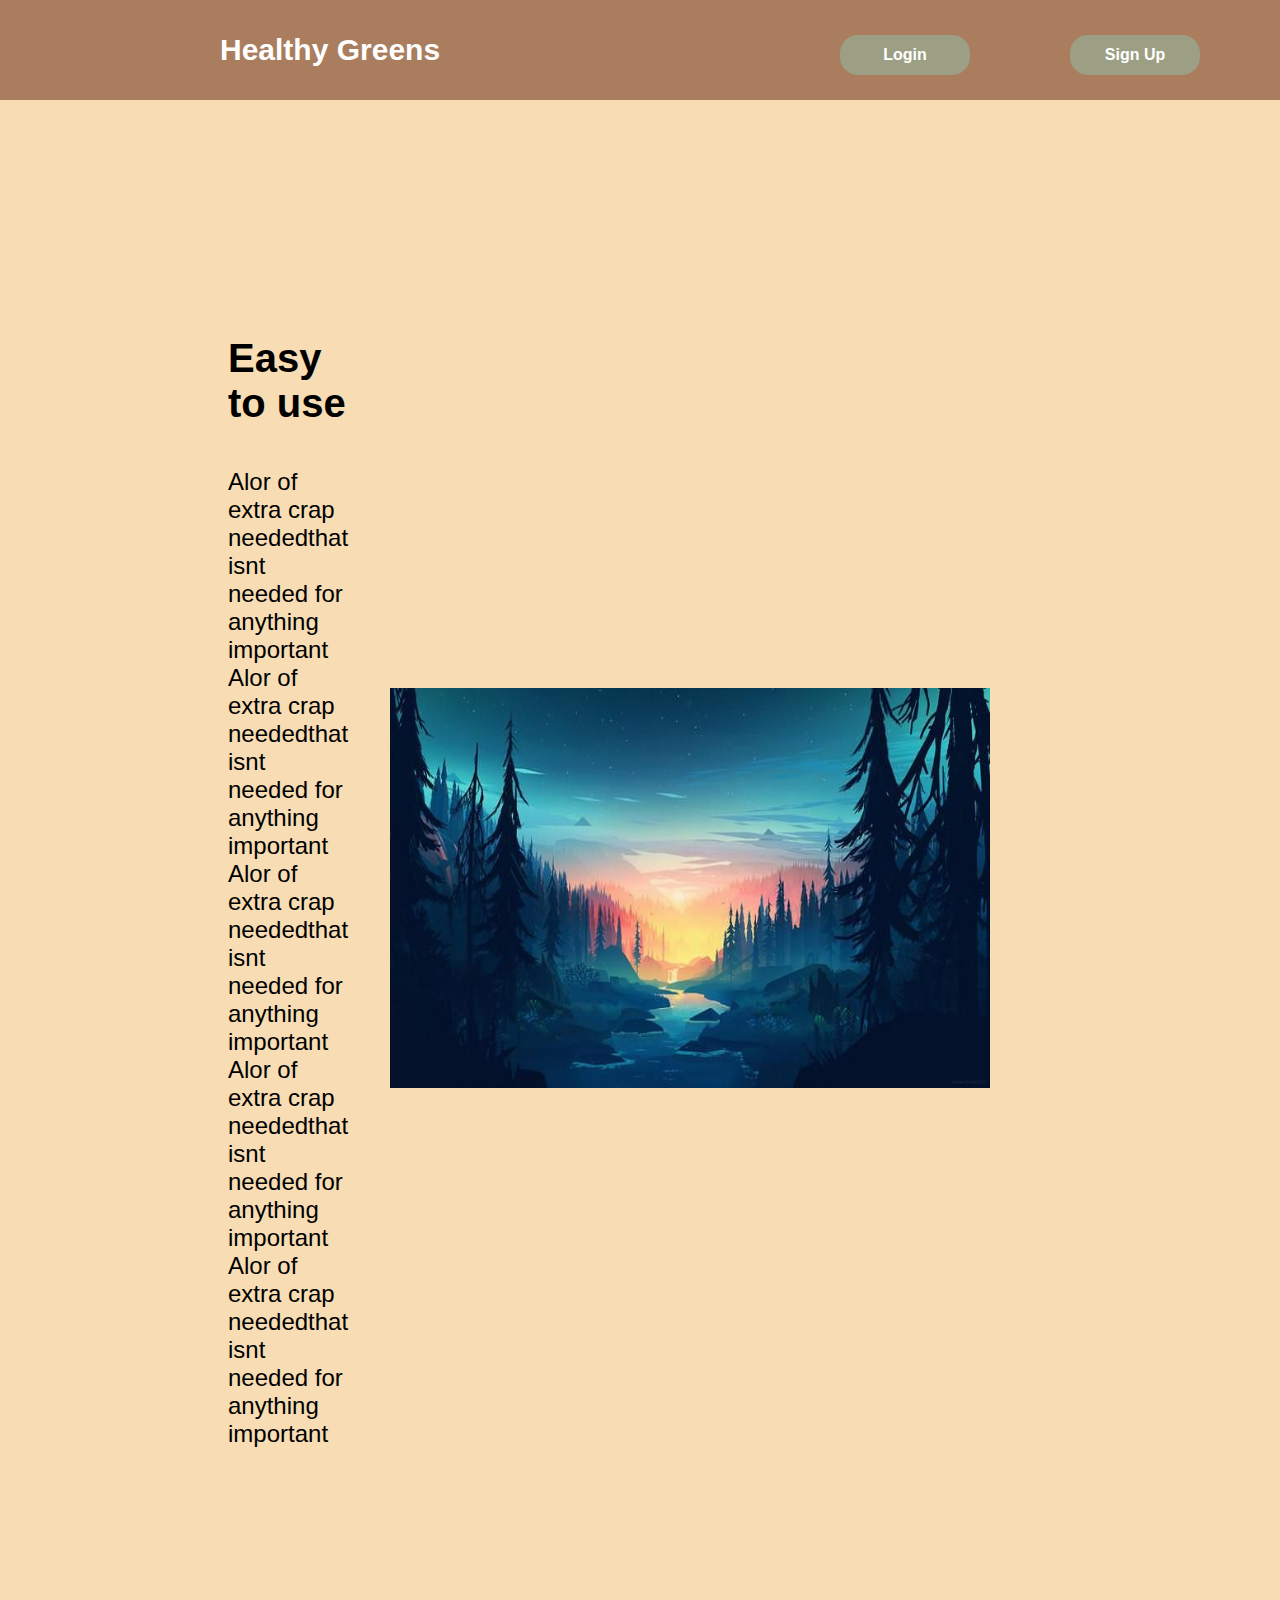
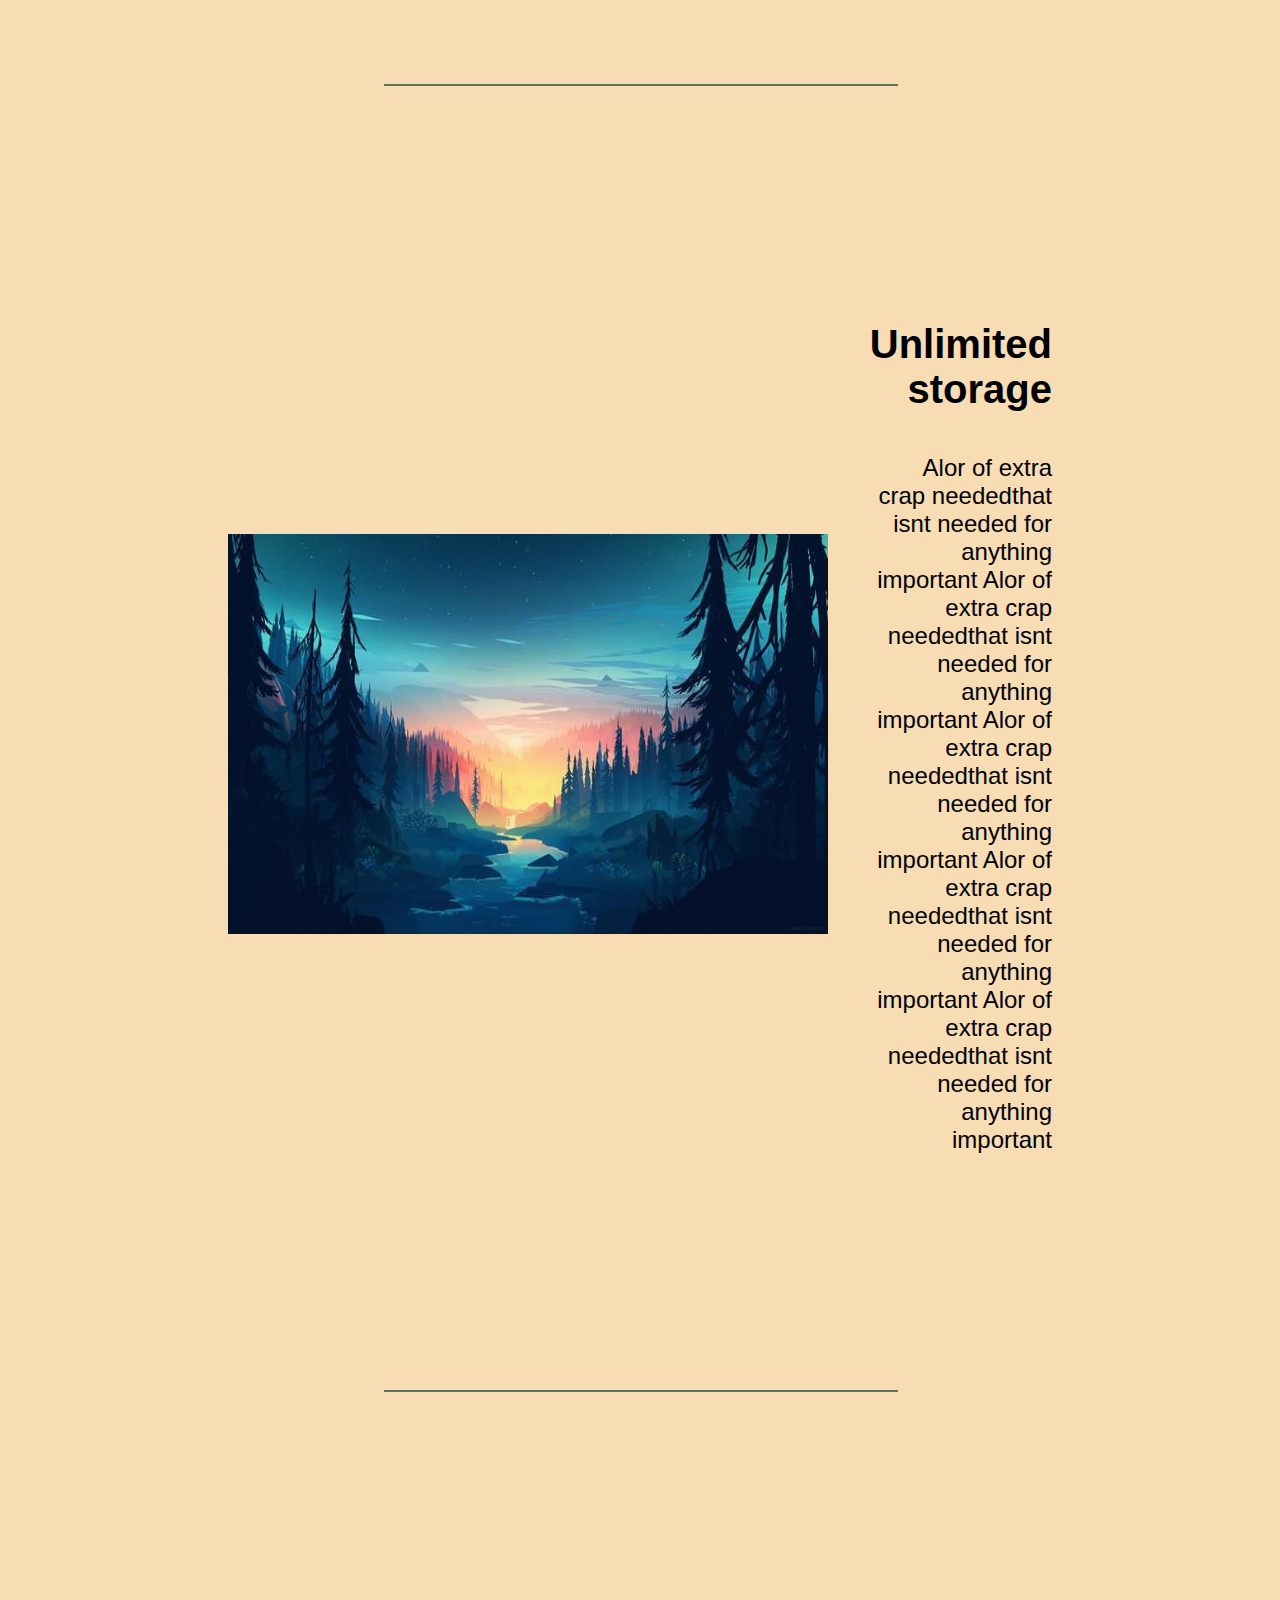
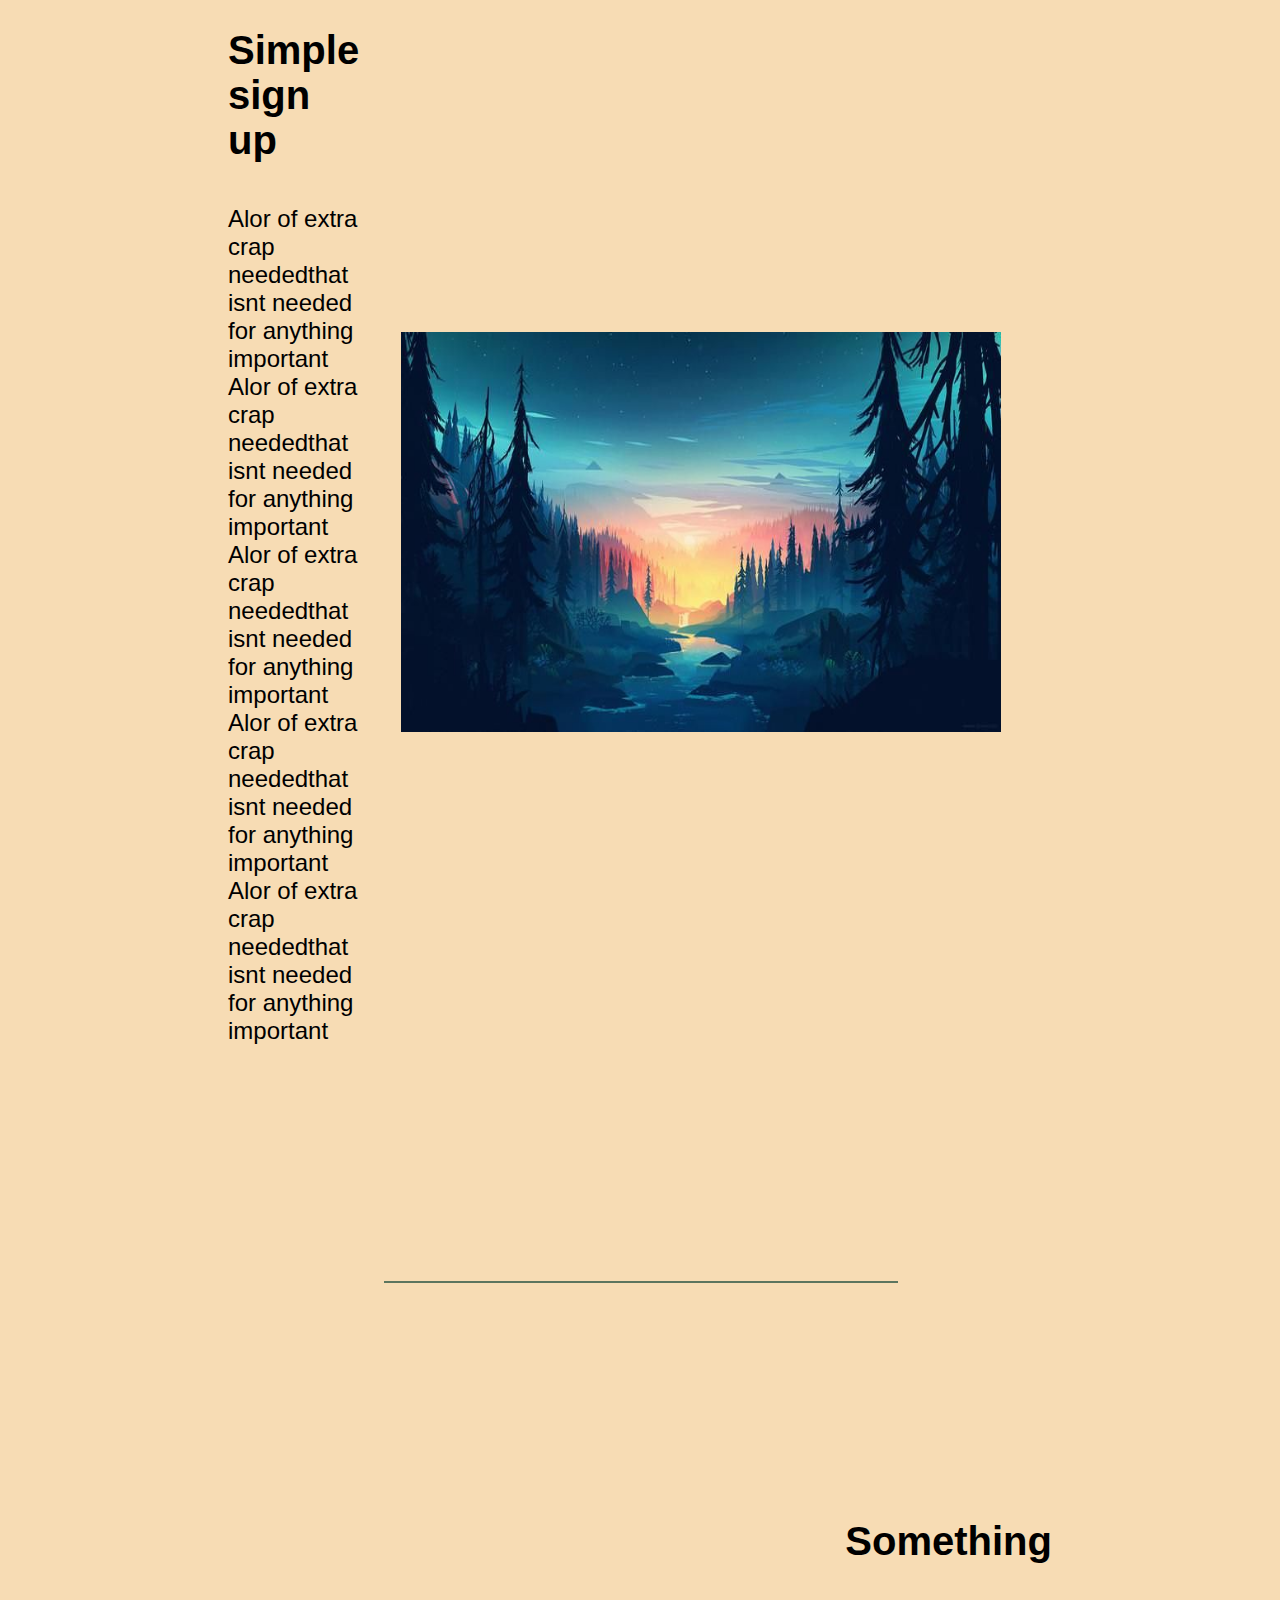
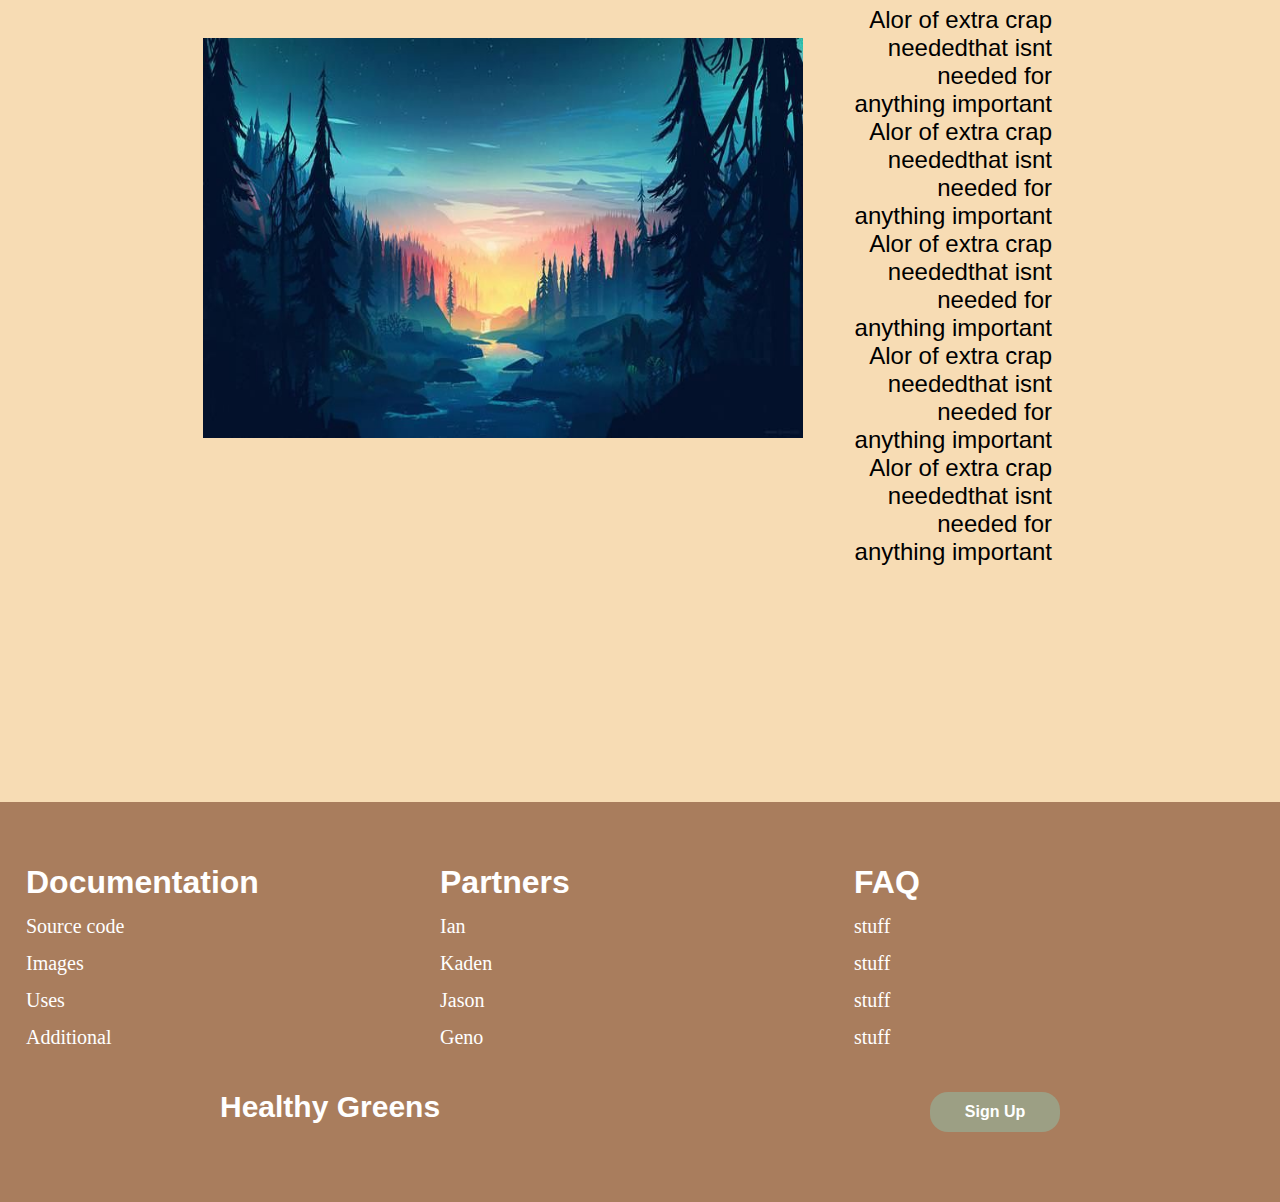
==== Veggies-updated/index.html @ 04698a67 "Add files via upload" ====
<!DOCTYPE html>
<html>
    <head>
        <!--This is for the header and the picture on the tab up top-->
        <link rel="shortcut icon" href="littlelogo.png" type="image/x-icon">
        <title>
        Healthy Greens | The Only Plant Service
        </title>
    <link href="index.css" rel = "stylesheet" type = "text/css">
    </head>
    

    <body>


        <!--This section is for login, sign up, and the logo up top-->
        <nav>
            <ul class="ul_li ">

                <li class="ul_li_left" style="margin-left: 200px;"><a href="#">Healthy Greens</a></li>
                <li class="ul_li_right"><a href="signup.html"><button class="login_button login_position">Sign Up</button></a></li>
                <li class="ul_li_right"><a href="login.html"><button class="login_button login_position">Login</button></a></li>
                
                
            </ul>
        </nav>


        <!--This section is for the main body of the page-->
        <table border="0" class="table_home">

            <tr><th class="th_home">Easy to use</th><th rowspan="2" class="th_home"><img src="landing_background.jpeg" width="600px" height="400px"></th></tr>
            <tr><td class="td_home">Alor of extra crap neededthat isnt needed for anything important
                Alor of extra crap neededthat isnt needed for anything important
                Alor of extra crap neededthat isnt needed for anything important
                Alor of extra crap neededthat isnt needed for anything important
                Alor of extra crap neededthat isnt needed for anything important
            </td> </tr>

        </table>

        <hr class="blog_lines">

        <table border="0" class="table_home_right">

            <tr><th rowspan="2" class="th_home_right"><img src="landing_background.jpeg" width="600px" height="400px"></th><th class="th_home_right">Unlimited storage</th></tr>
            <tr><td class="td_home_right">Alor of extra crap neededthat isnt needed for anything important
                Alor of extra crap neededthat isnt needed for anything important
                Alor of extra crap neededthat isnt needed for anything important
                Alor of extra crap neededthat isnt needed for anything important
                Alor of extra crap neededthat isnt needed for anything important
            </td> </tr>

        </table>

        <hr class="blog_lines">

        <table border="0" class="table_home">

            <tr><th class="th_home">Simple sign up</th><th rowspan="2" class="th_home"><img src="landing_background.jpeg" width="600px" height="400px"></th></tr>
            <tr><td class="td_home">Alor of extra crap neededthat isnt needed for anything important
                Alor of extra crap neededthat isnt needed for anything important
                Alor of extra crap neededthat isnt needed for anything important
                Alor of extra crap neededthat isnt needed for anything important
                Alor of extra crap neededthat isnt needed for anything important
            </td> </tr>

        </table>

        <hr class="blog_lines">

        <table border="0" class="table_home_right">

            <tr><th rowspan="2" class="th_home_right"><img src="landing_background.jpeg" width="600px" height="400px"></th><th class="th_home_right">Something</th></tr>
            <tr><td class="td_home_right">Alor of extra crap neededthat isnt needed for anything important
                Alor of extra crap neededthat isnt needed for anything important
                Alor of extra crap neededthat isnt needed for anything important
                Alor of extra crap neededthat isnt needed for anything important
                Alor of extra crap neededthat isnt needed for anything important
            </td> </tr>

        </table>

        
        


        <!--This section is for the footer and some random links we choose-->
       <footer>


        <!--This is the table section of the footer-->


           <br><br><br>
           <table border="0">
            <tr><th>Documentation</th><th>Partners</th><th><a href = "faq.html">FAQ</a></th></tr>
            <tr><td>Source code</td><td>Ian</td><td>stuff</td></tr>
            <tr><td>Images</td><td>Kaden</td><td>stuff</td></tr>
            <tr><td>Uses</td><td>Jason</td><td>stuff</td></tr>
            <tr><td>Additional</td><td>Geno</td><td>stuff</td></tr>
           </table>
           

           <!--This is the sign up so far-->


           <nav class="footer_nav">
               <ul>
                <li class="ul_li_left" style="margin-left: 200px;"><a href="#">Healthy Greens</a></li>
                <li class="ul_li_right" style="margin-right: 200px;"><a href="signup.html"><button class="login_button login_position">Sign Up</button></a></li>
               </ul>
           </nav>
       </footer>
        
        

    </body>

</html>
---- Veggies-updated/index.css ----
* {

    margin: 0;
    padding: 0;
    text-decoration: none;

}
body {

    background-color:rgb(247,220,180);

}

.login_button {

    background-color: rgb(156,159,132);
    border: none;
    text-align: center;
    width: 130px;
    height: 40px;
    font-size: medium;
    transition-duration: 0.4s;
    border-radius: 18px;
    outline: none;
    font-weight: bold;
    cursor: pointer;
    color: white;
    
    
}
.login_button:hover {

    background-color: rgb(92,117,94);
    color: white;

}
nav {
    
    width: 100%;
    height: 100px;
    background-color: rgb(169,125,93);

}
a {
    color: white;
}
.table_links {

    color: black;
    text-decoration: none;
    background-color: none;
    
    
    }
    
    .table_home {
    
    text-align: left;
    margin-left: 15%;
    margin-right: 20%;
    width: 60%;
    margin-top: 200px;
    border-spacing: 30px;
    
    
    }
    
    .td_home {
    
    width: 50%;
    font-size: 24px;
    color:black;
    font-family: Arial, Helvetica, sans-serif;
    
    }
    
    .th_home {
    
    font-size: 40px;
    color: black;
    font-family: Arial, Helvetica, sans-serif;
    font-weight: bold;
    
    
    }
    
    .table_home_right {
    
    
    text-align: right;
    margin-right: 15%;
    width: 60%;
    margin-top: 200px;
    border-spacing: 30px;
    
    
    }
    .td_home_right {
    
    text-align: right;
    width: 50%;
    font-size: 24px;
    color:black;
    font-family: Arial, Helvetica, sans-serif;
    
    
    
    }
    
    .th_home_right {
    
    text-align: right;
    font-size: 40px;
    color: black;
    font-family: Arial, Helvetica, sans-serif;
    font-weight: bold;
    
    }
    footer {

        margin-top: 200px;
        width: 100%;
        height: 400px;
        background-color: rgb(169,125,93);
        position: relative;
        bottom: 0;
    
    }
    .footer_nav {

        background-color: rgb(169,125,93);
        position: relative;
        bottom: 0;
    
    }
    ul li {

        list-style: none;
        display: inline-block;
        line-height: 100px;
        font-weight: bold;  
    
    }
    .ul_li_left {
    
        float: left;
    
    }
    .ul_li_right {
    
        
        float: right;
        margin-right: 60px;
    
    }
    ul li a {
    
        font-size: 30px;
        font-family: Arial;
        color: white;
        padding: 0 20px;
    
    }
    
    table {
    
        margin-left: auto;
        margin-right: auto;
        
    
    } 
    th {
    
        font-family: Arial, Helvetica, sans-serif;
        color: white;
        padding: 6px;
        text-align: left;
        width: 400px;
        height: 30px;
        font-size: 32px;
    
    }
    td {
    
        color: white;
        padding: 6px;
        text-align: left;
        width: 400px;
        height: 10px;
        font-size: 20px;
    
    }
    
    .blog_lines {
    
    border: 1px solid rgb(92,117,94);
    width: 99.9%;
    width: 40%;
    margin-right: 30%;
    margin-left: 30%;
    margin-top: 200px;
    
    }
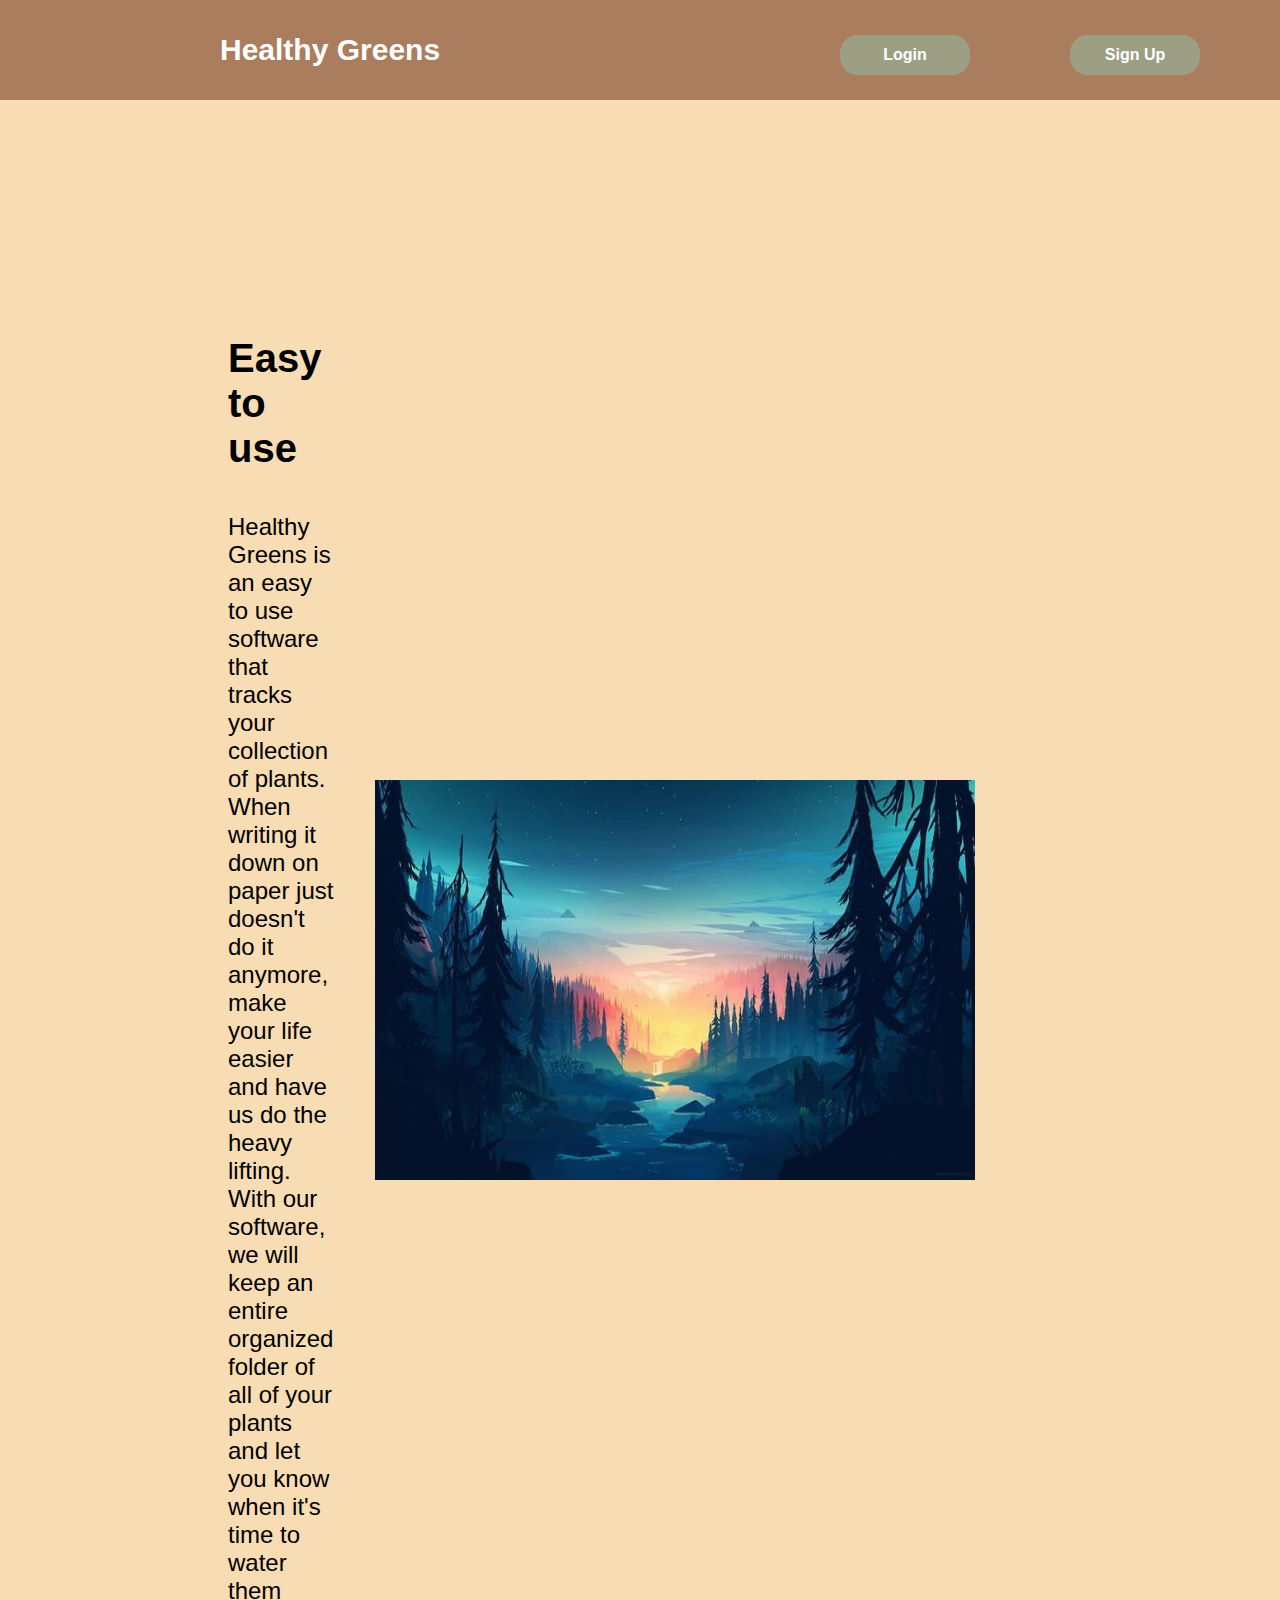
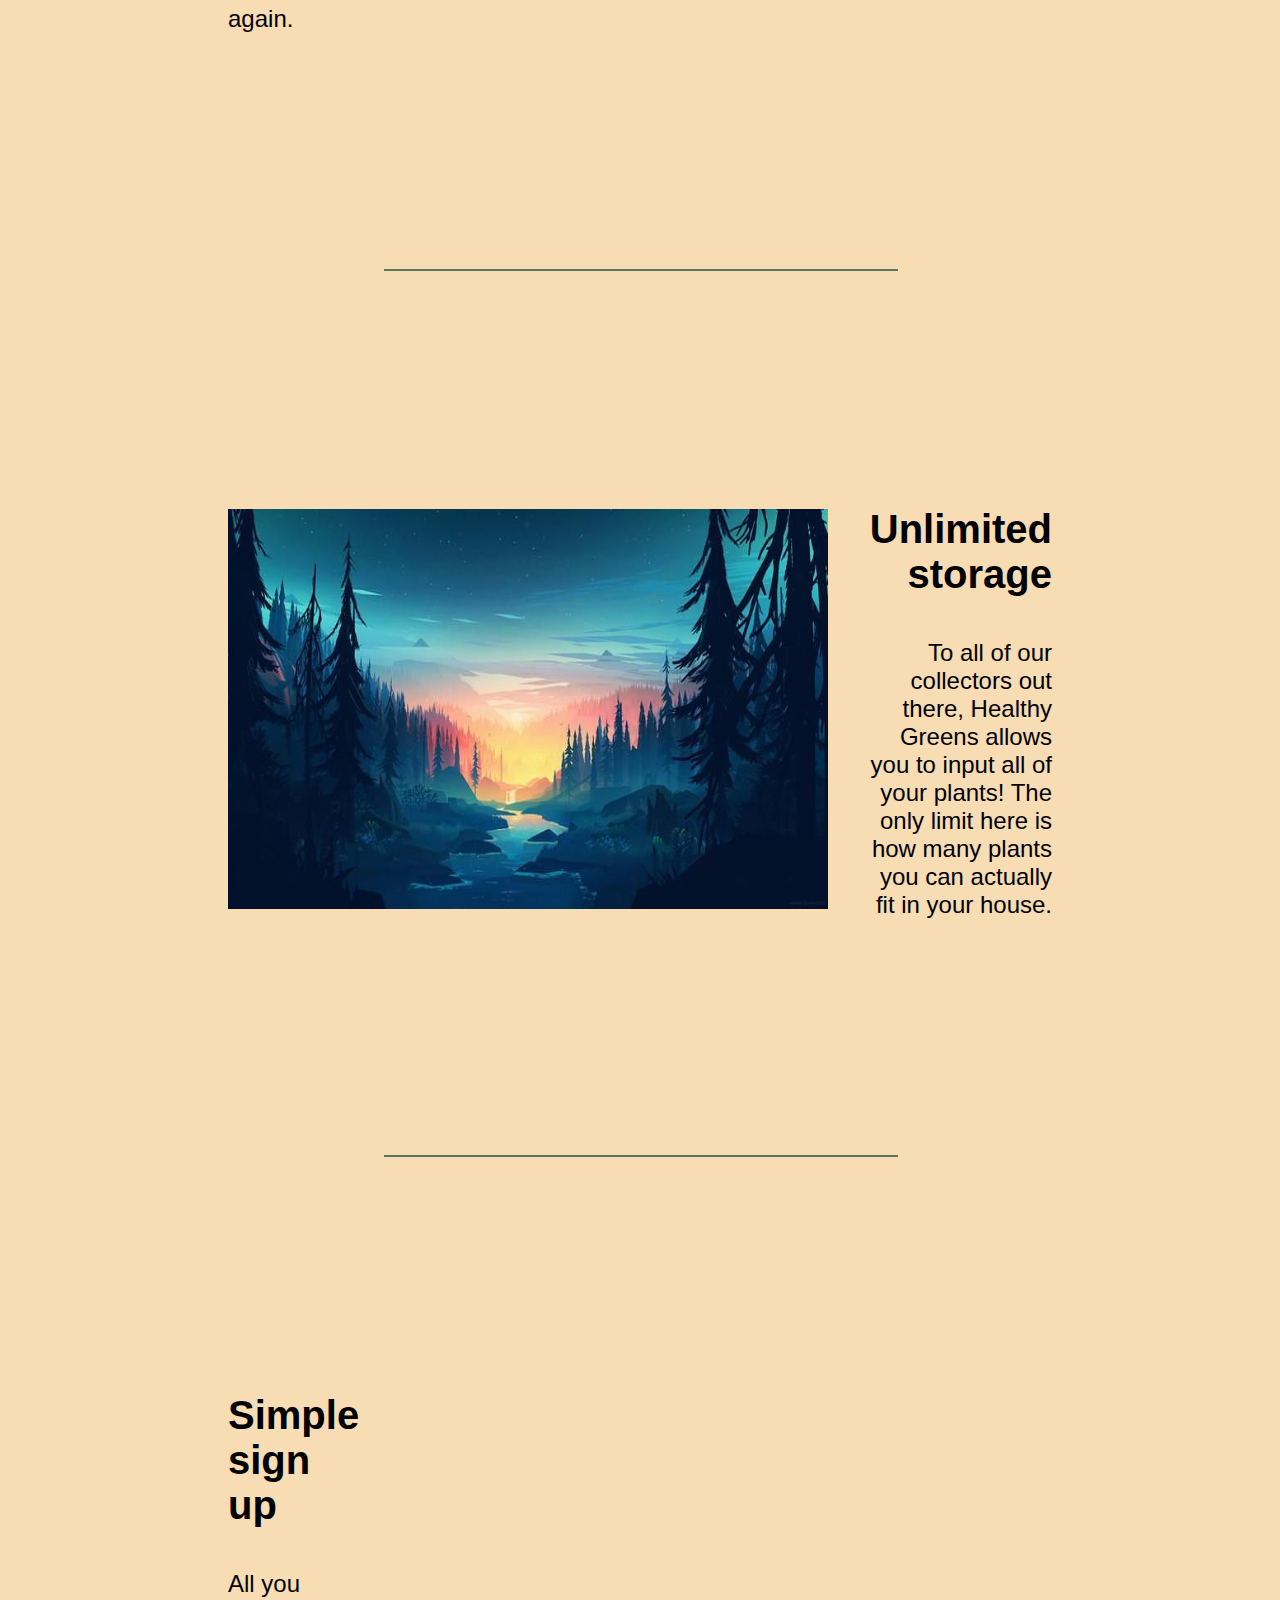
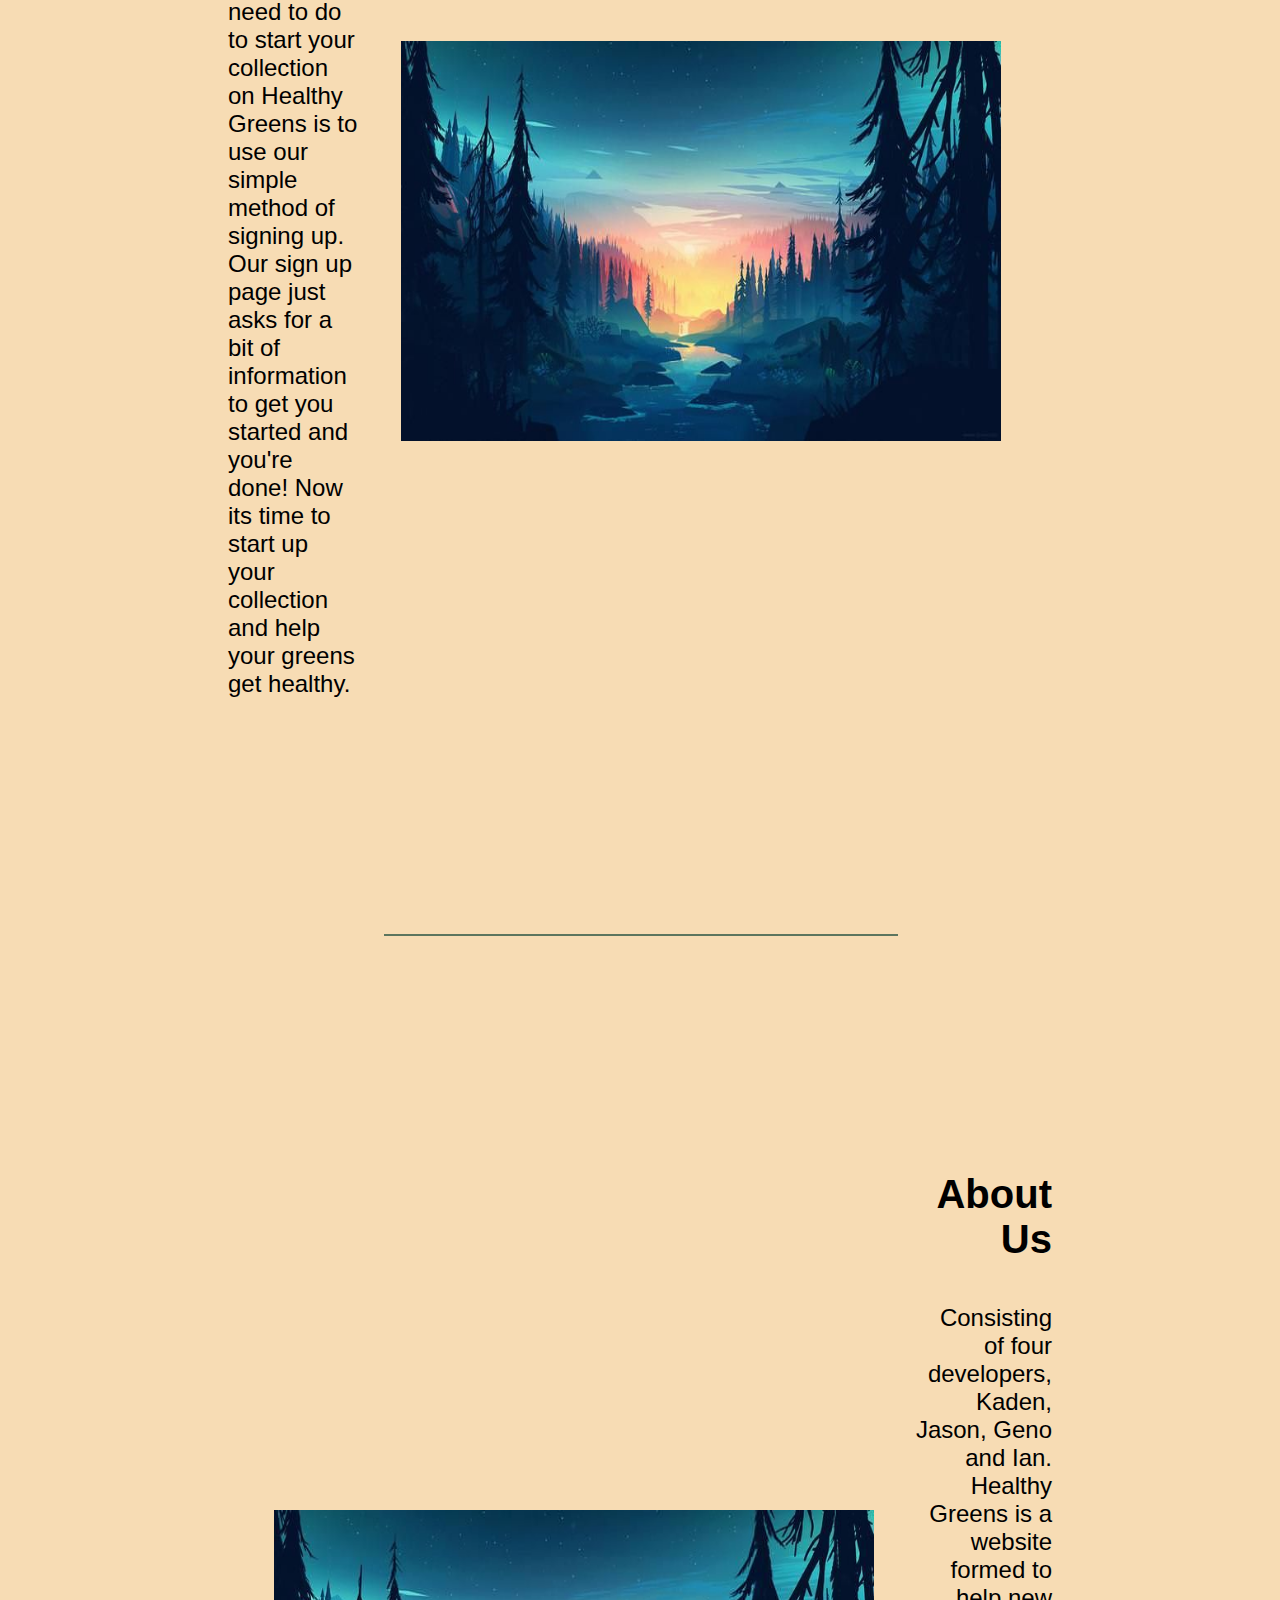
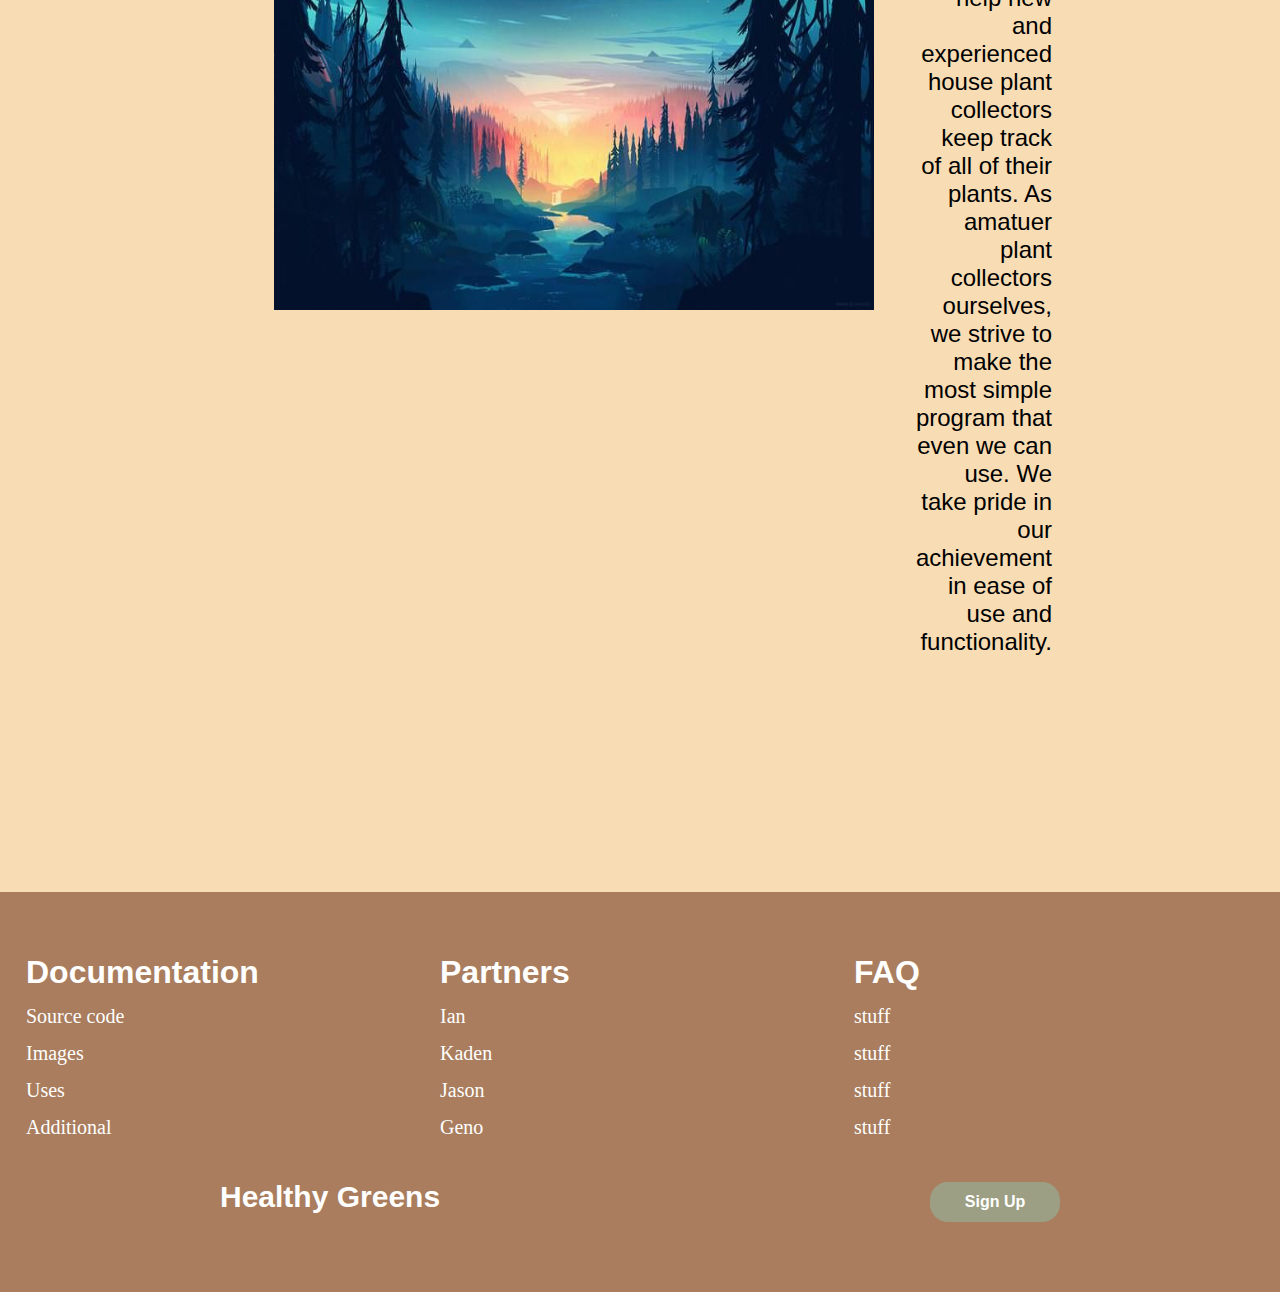
==== commit 4b1de303: "Add files via upload" ====
--- a/Veggies-updated/index.html
+++ b/Veggies-updated/index.html
@@ -30,11 +30,11 @@
         <table border="0" class="table_home">
 
             <tr><th class="th_home">Easy to use</th><th rowspan="2" class="th_home"><img src="landing_background.jpeg" width="600px" height="400px"></th></tr>
-            <tr><td class="td_home">Alor of extra crap neededthat isnt needed for anything important
-                Alor of extra crap neededthat isnt needed for anything important
-                Alor of extra crap neededthat isnt needed for anything important
-                Alor of extra crap neededthat isnt needed for anything important
-                Alor of extra crap neededthat isnt needed for anything important
+            <tr><td class="td_home">Healthy Greens is an easy to use software that tracks your collection of plants.
+                When writing it down on paper just doesn't do it anymore, make your
+                life easier and have us do the heavy lifting. With our software,
+                we will keep an entire organized folder of all of your plants
+                and let you know when it's time to water them again.    
             </td> </tr>
 
         </table>
@@ -44,11 +44,9 @@
         <table border="0" class="table_home_right">
 
             <tr><th rowspan="2" class="th_home_right"><img src="landing_background.jpeg" width="600px" height="400px"></th><th class="th_home_right">Unlimited storage</th></tr>
-            <tr><td class="td_home_right">Alor of extra crap neededthat isnt needed for anything important
-                Alor of extra crap neededthat isnt needed for anything important
-                Alor of extra crap neededthat isnt needed for anything important
-                Alor of extra crap neededthat isnt needed for anything important
-                Alor of extra crap neededthat isnt needed for anything important
+            <tr><td class="td_home_right">To all of our collectors out there, Healthy Greens
+                allows you to input all of your plants! The only limit here is 
+                how many plants you can actually fit in your house. 
             </td> </tr>
 
         </table>
@@ -58,11 +56,11 @@
         <table border="0" class="table_home">
 
             <tr><th class="th_home">Simple sign up</th><th rowspan="2" class="th_home"><img src="landing_background.jpeg" width="600px" height="400px"></th></tr>
-            <tr><td class="td_home">Alor of extra crap neededthat isnt needed for anything important
-                Alor of extra crap neededthat isnt needed for anything important
-                Alor of extra crap neededthat isnt needed for anything important
-                Alor of extra crap neededthat isnt needed for anything important
-                Alor of extra crap neededthat isnt needed for anything important
+            <tr><td class="td_home">All you need to do to start your collection on 
+                Healthy Greens is to use our simple method of signing up. 
+                Our sign up page just asks for a bit of information 
+                to get you started and you're done! Now its time to 
+                start up your collection and help your greens get healthy.  
             </td> </tr>
 
         </table>
@@ -71,12 +69,13 @@
 
         <table border="0" class="table_home_right">
 
-            <tr><th rowspan="2" class="th_home_right"><img src="landing_background.jpeg" width="600px" height="400px"></th><th class="th_home_right">Something</th></tr>
-            <tr><td class="td_home_right">Alor of extra crap neededthat isnt needed for anything important
-                Alor of extra crap neededthat isnt needed for anything important
-                Alor of extra crap neededthat isnt needed for anything important
-                Alor of extra crap neededthat isnt needed for anything important
-                Alor of extra crap neededthat isnt needed for anything important
+            <tr><th rowspan="2" class="th_home_right"><img src="landing_background.jpeg" width="600px" height="400px"></th><th class="th_home_right">About Us</th></tr>
+            <tr><td class="td_home_right">Consisting of four developers, Kaden, Jason, Geno and Ian. 
+                Healthy Greens is a website formed to help new and experienced
+                house plant collectors keep track of all of their plants. 
+                As amatuer plant collectors ourselves, we strive to make the 
+                most simple program that even we can use. We take pride 
+                in our achievement in ease of use and functionality.
             </td> </tr>
 
         </table>
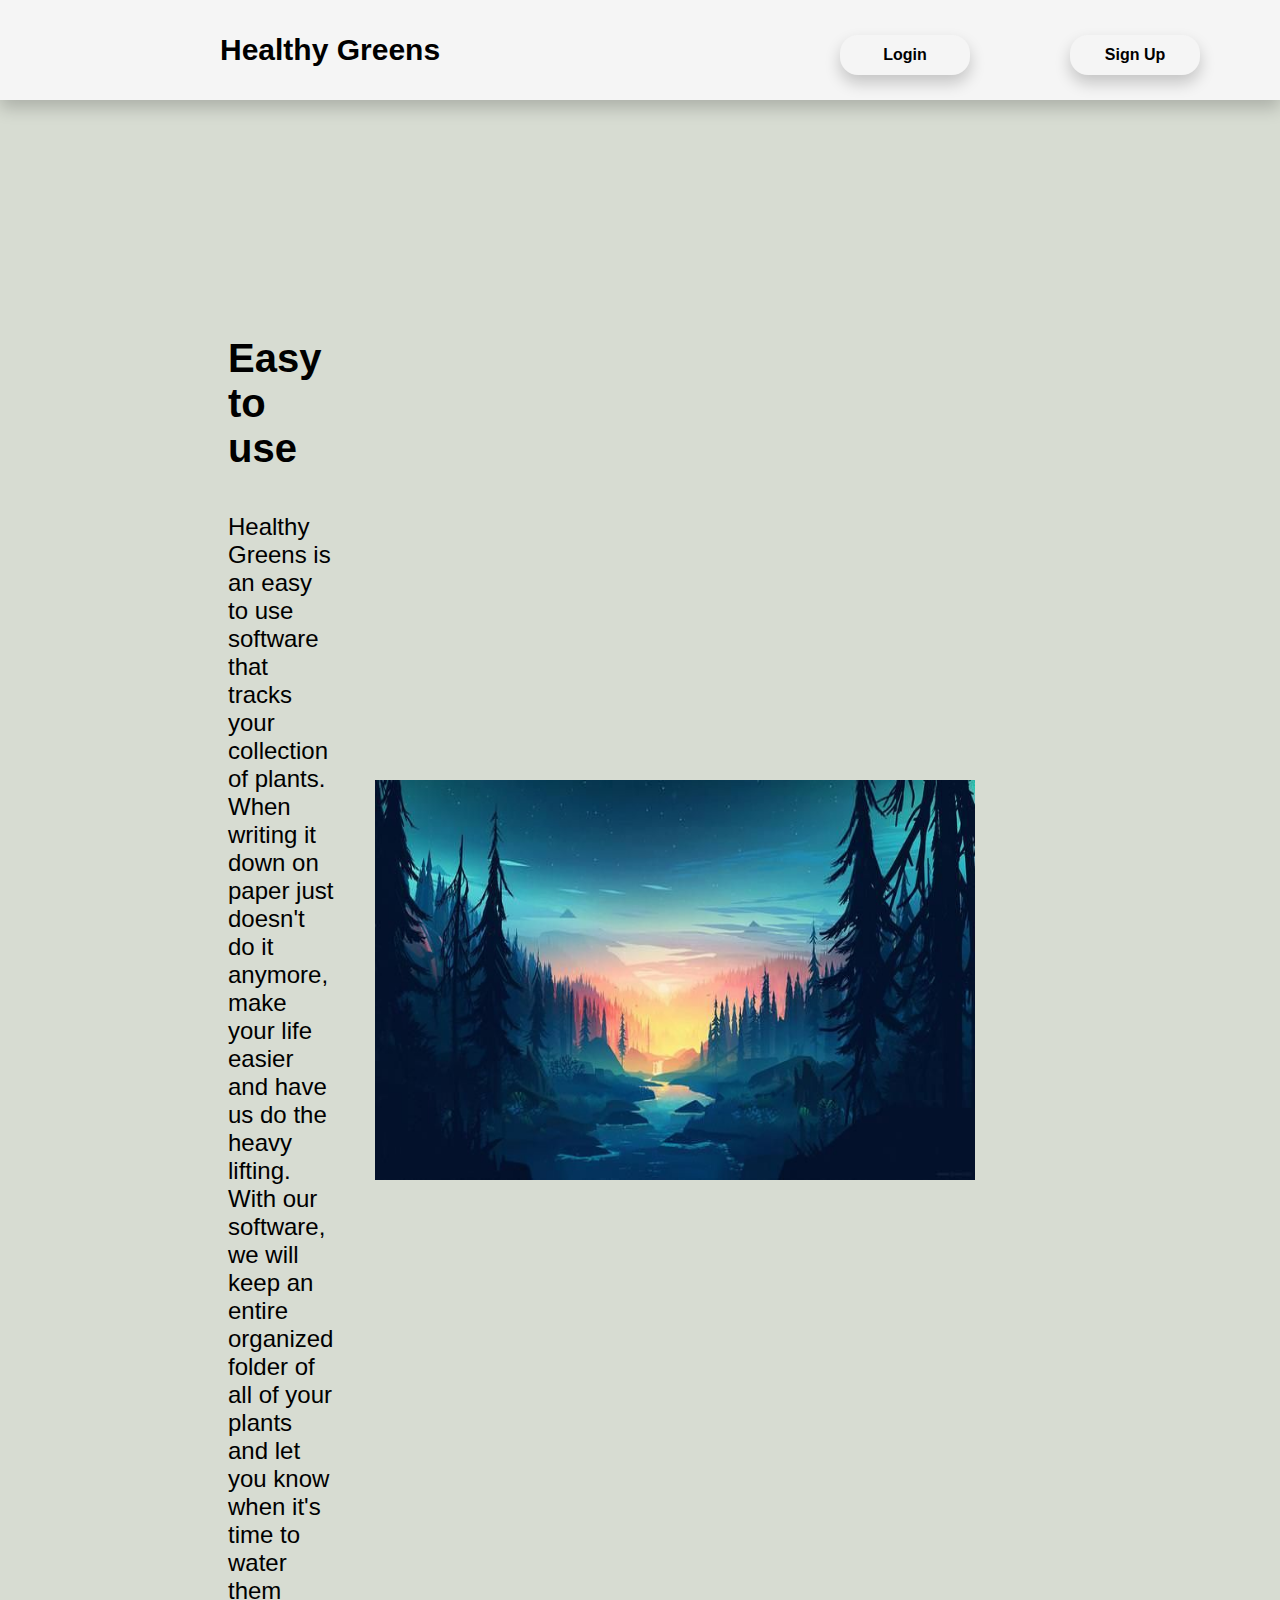
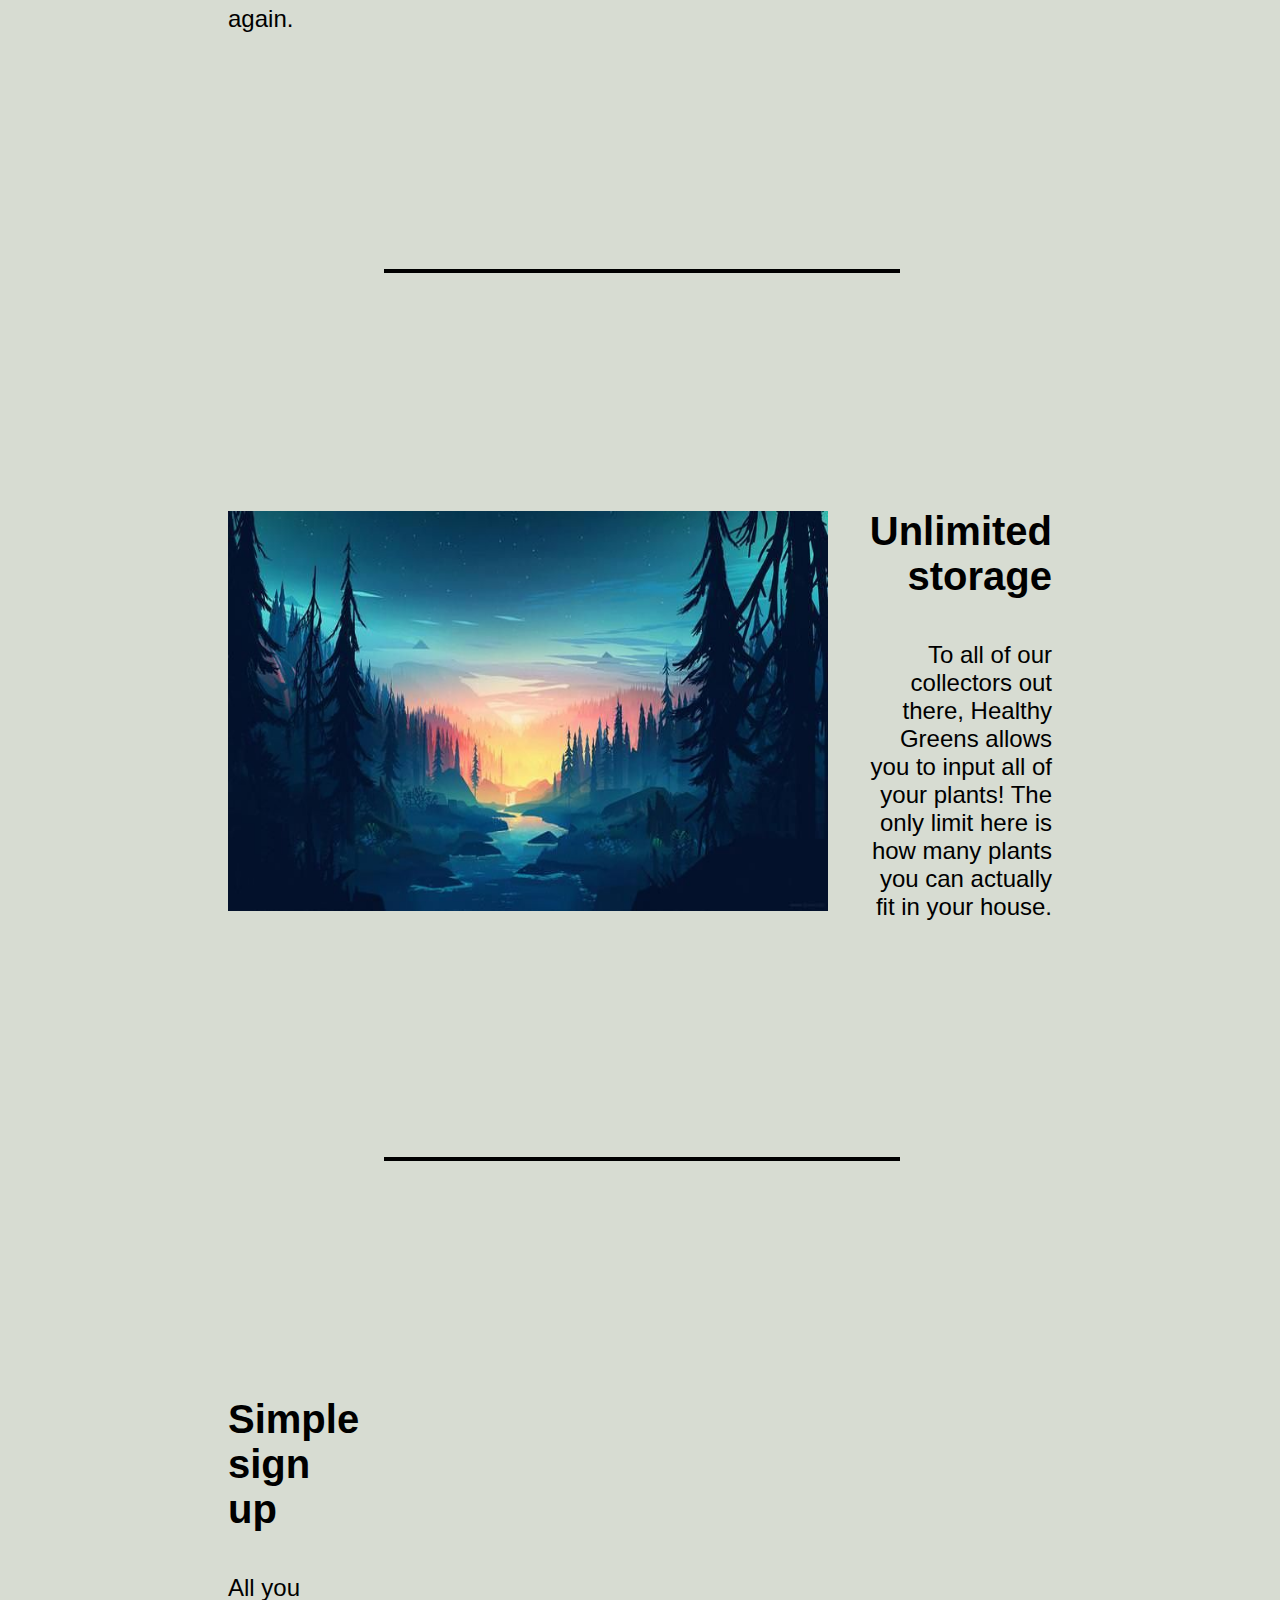
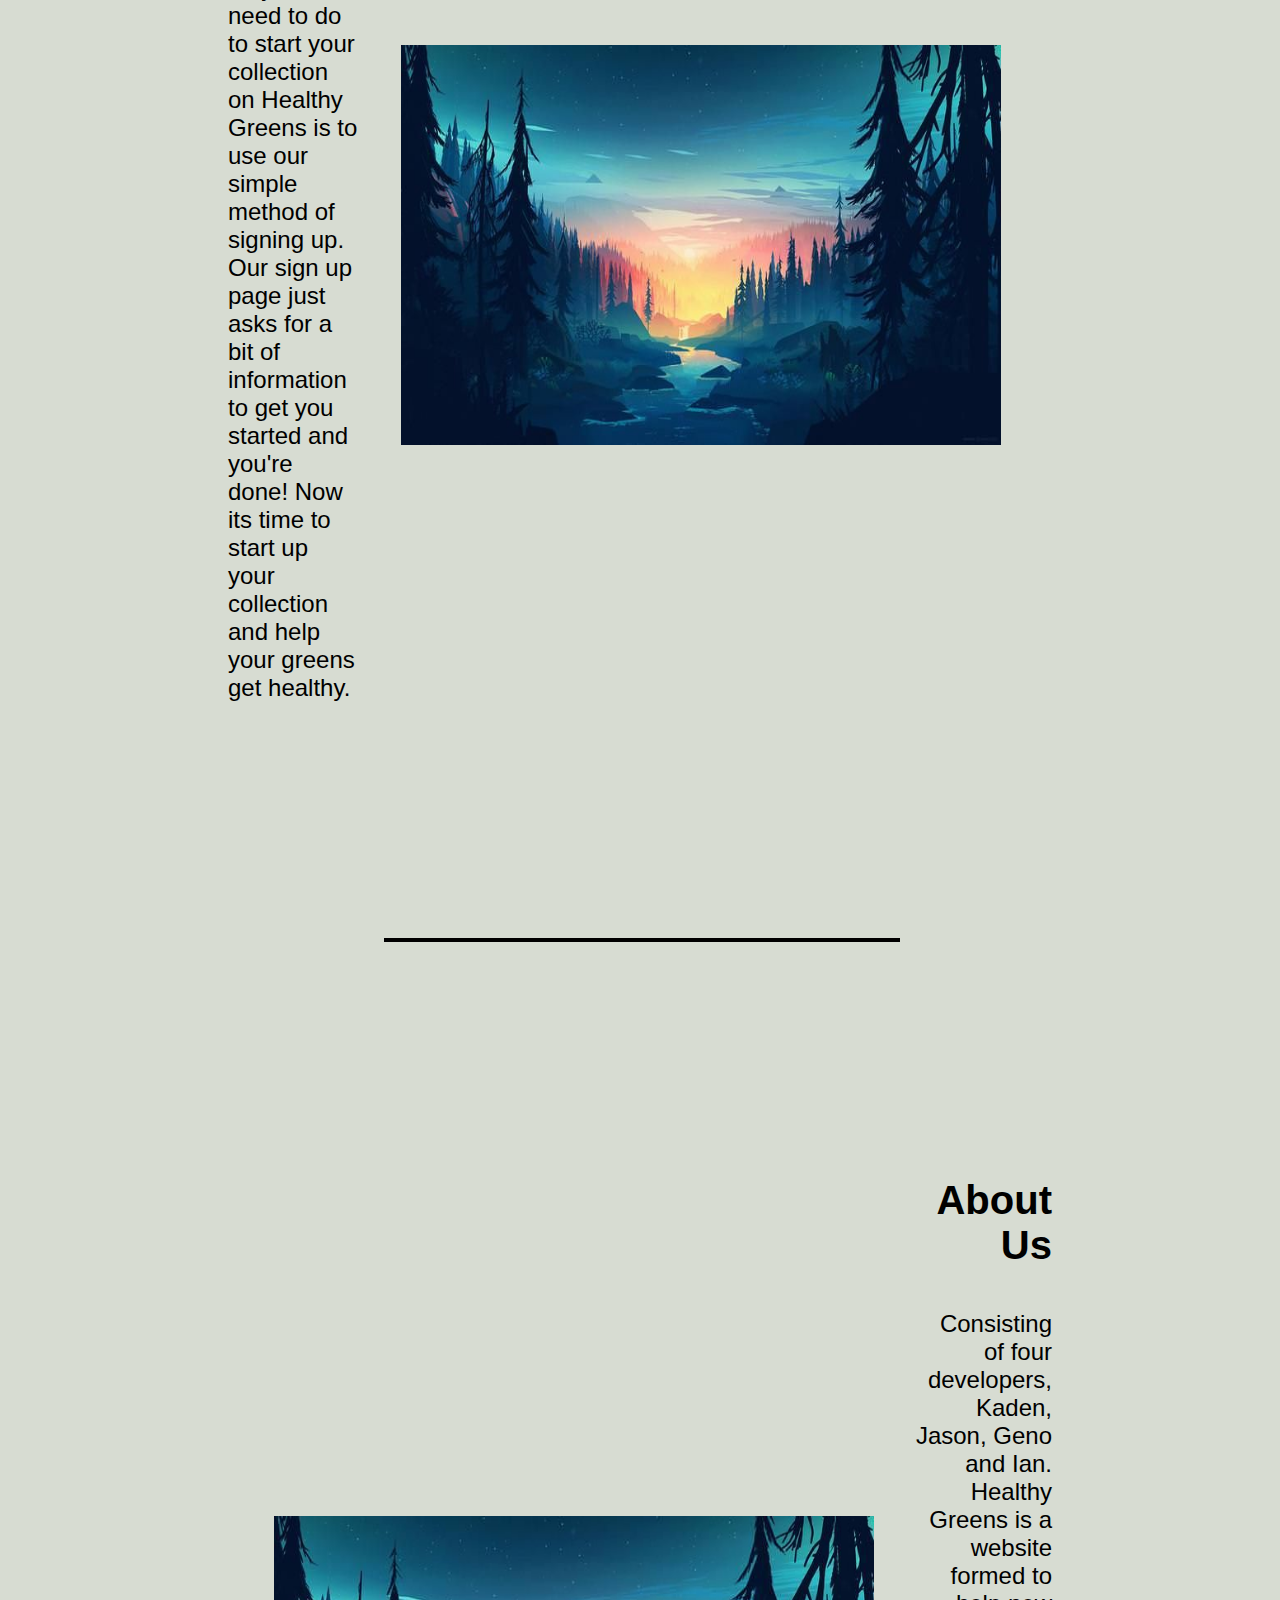
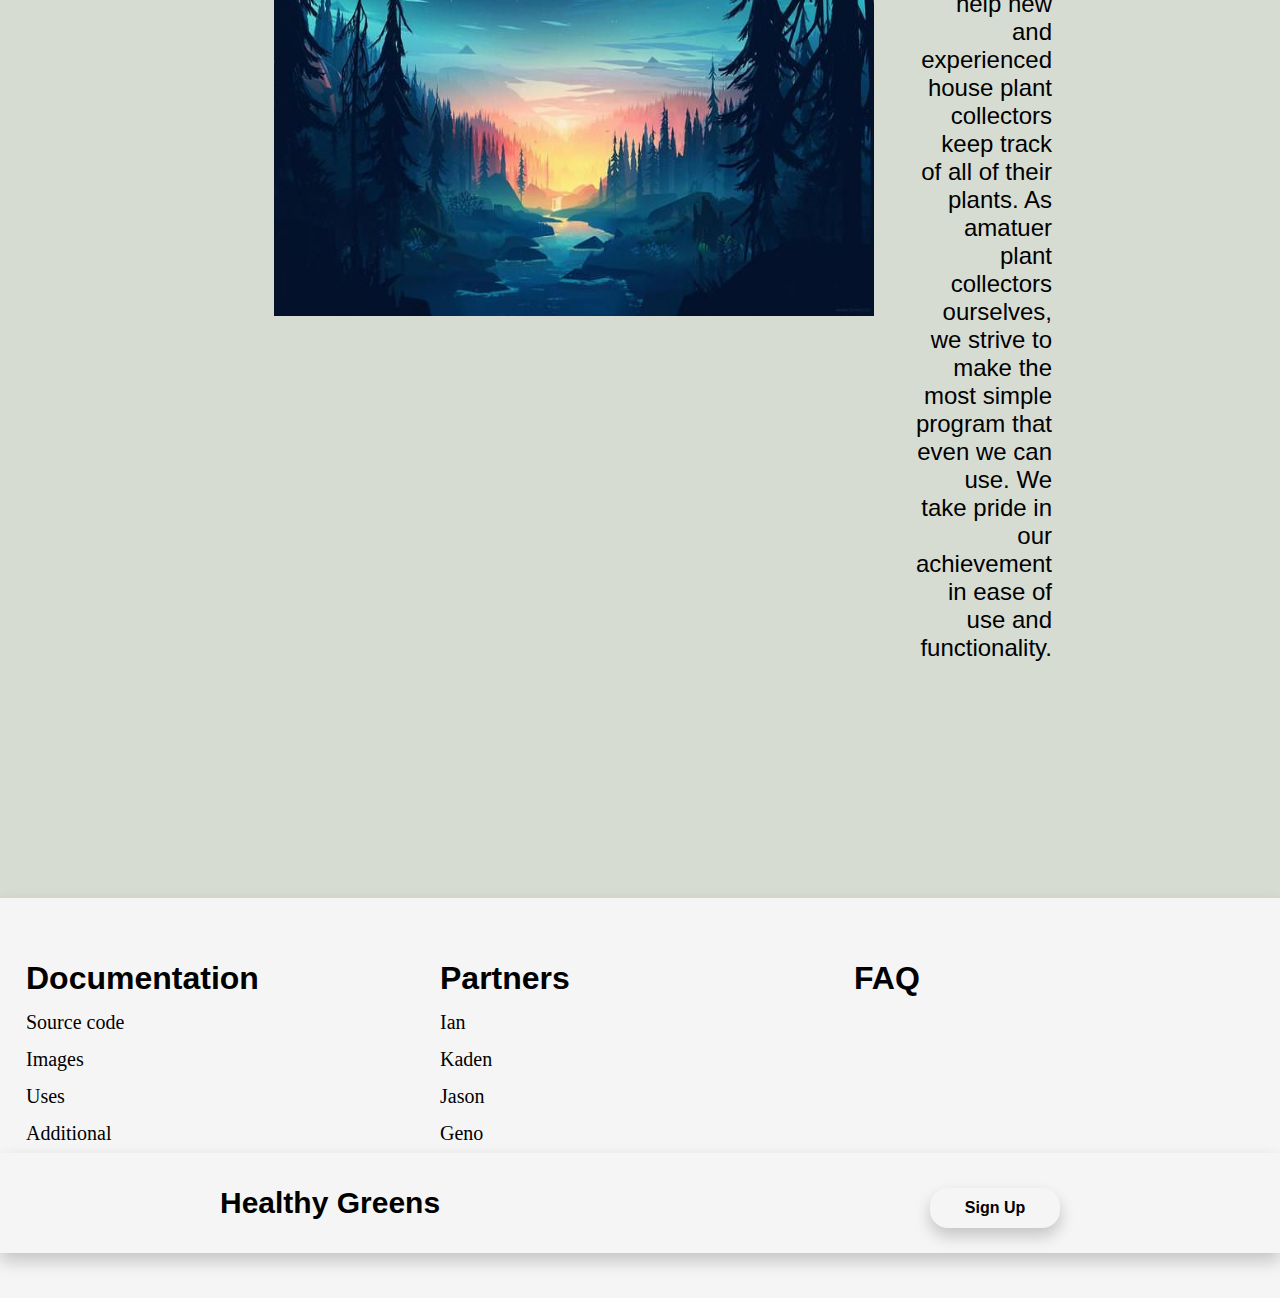
==== commit dba1af33: "Add files via upload" ====
--- a/Veggies-updated/index.html
+++ b/Veggies-updated/index.html
@@ -94,10 +94,10 @@
            <br><br><br>
            <table border="0">
             <tr><th>Documentation</th><th>Partners</th><th><a href = "faq.html">FAQ</a></th></tr>
-            <tr><td>Source code</td><td>Ian</td><td>stuff</td></tr>
-            <tr><td>Images</td><td>Kaden</td><td>stuff</td></tr>
-            <tr><td>Uses</td><td>Jason</td><td>stuff</td></tr>
-            <tr><td>Additional</td><td>Geno</td><td>stuff</td></tr>
+            <tr><td>Source code</td><td>Ian</td><td></td></tr>
+            <tr><td>Images</td><td>Kaden</td><td></td></tr>
+            <tr><td>Uses</td><td>Jason</td><td></td></tr>
+            <tr><td>Additional</td><td>Geno</td><td></td></tr>
            </table>
            
 
--- a/Veggies-updated/index.css
+++ b/Veggies-updated/index.css
@@ -7,13 +7,13 @@
 }
 body {
 
-    background-color:rgb(247,220,180);
+    background-color: rgb(215, 220, 210);
 
 }
 
 .login_button {
 
-    background-color: rgb(156,159,132);
+    background-color: rgb(245, 245, 245);
     border: none;
     text-align: center;
     width: 130px;
@@ -24,25 +24,27 @@
     outline: none;
     font-weight: bold;
     cursor: pointer;
-    color: white;
-    
-    
-}
+    color: black;
+    box-shadow: 0px 8px 16px 0px rgba(0,0,0,0.2);
+}
+
+
 .login_button:hover {
 
-    background-color: rgb(92,117,94);
-    color: white;
+    background-color: rgb(215, 220, 210);
+    color: black;
 
 }
 nav {
     
     width: 100%;
     height: 100px;
-    background-color: rgb(169,125,93);
+    background-color: rgb(245, 245, 245);
+    box-shadow: 0px 8px 16px 0px rgba(0,0,0,0.2);
 
 }
 a {
-    color: white;
+    color: black;
 }
 .table_links {
 
@@ -121,14 +123,15 @@
         margin-top: 200px;
         width: 100%;
         height: 400px;
-        background-color: rgb(169,125,93);
+        background-color: rgb(245, 245, 245);
         position: relative;
         bottom: 0;
+        box-shadow: 0px 8px 16px 0px rgba(0,0,0,0.2);
     
     }
     .footer_nav {
 
-        background-color: rgb(169,125,93);
+        background-color: rgb(245, 245, 245);
         position: relative;
         bottom: 0;
     
@@ -157,7 +160,7 @@
     
         font-size: 30px;
         font-family: Arial;
-        color: white;
+        color: black;
         padding: 0 20px;
     
     }
@@ -172,7 +175,7 @@
     th {
     
         font-family: Arial, Helvetica, sans-serif;
-        color: white;
+        color: black;
         padding: 6px;
         text-align: left;
         width: 400px;
@@ -182,7 +185,7 @@
     }
     td {
     
-        color: white;
+        color: black;
         padding: 6px;
         text-align: left;
         width: 400px;
@@ -193,7 +196,7 @@
     
     .blog_lines {
     
-    border: 1px solid rgb(92,117,94);
+    border: 2px solid black;
     width: 99.9%;
     width: 40%;
     margin-right: 30%;
